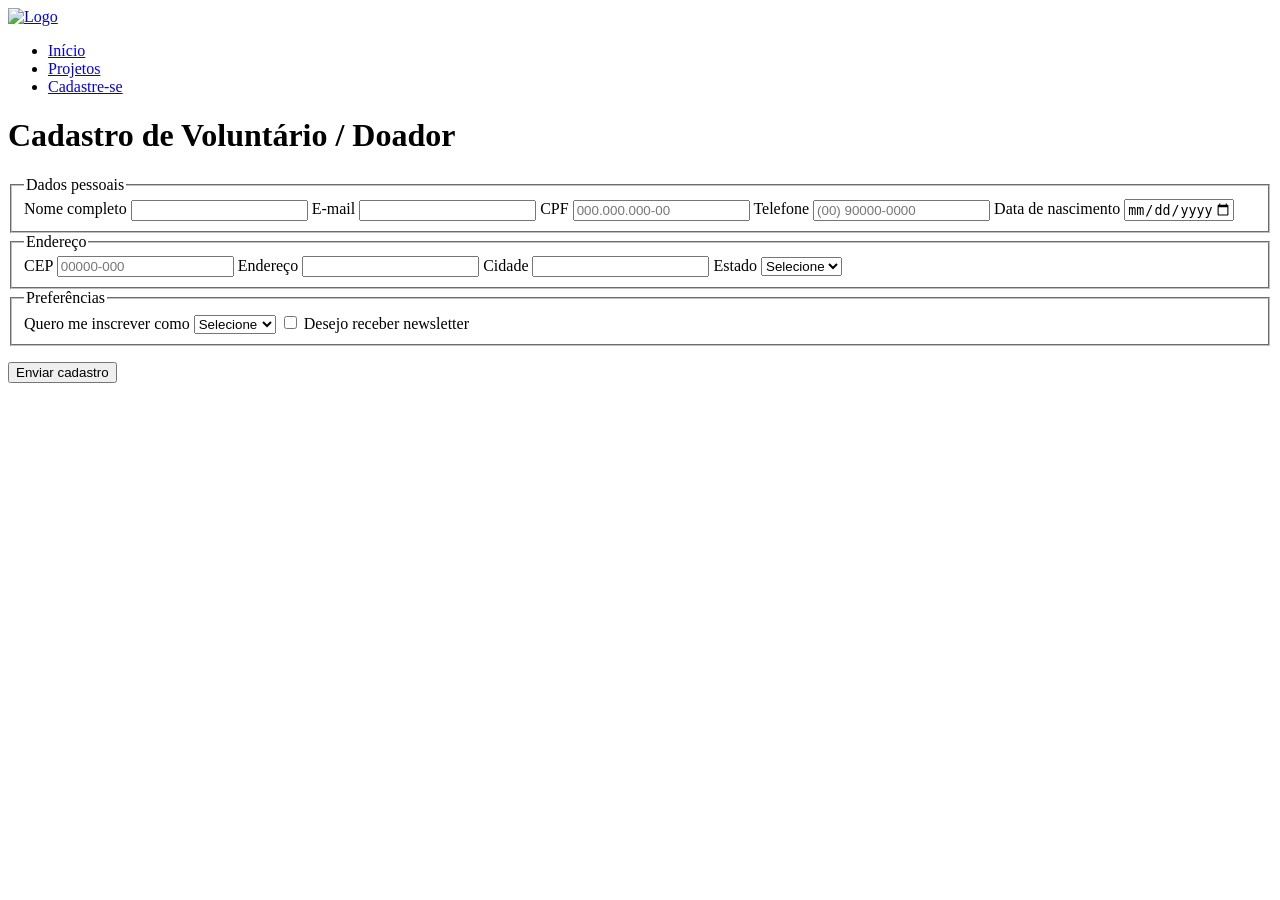
==== cadastro.html @ c8385aaa "primeiro commit" ====
<!doctype html>
<html lang="pt-BR">
<head>
  <meta charset="utf-8" />
  <meta name="viewport" content="width=device-width,initial-scale=1" />
  <title>Cadastro — ONG Exemplo</title>
  <link rel="stylesheet" href="assets/css/style.css" />
</head>
<body>
  <header class="site-header">
    <div class="container">
      <a href="index.html" class="brand"><img src="assets/img/logo.png" alt="Logo" /></a>
      <nav class="main-nav" aria-label="Menu principal">
        <ul>
          <li><a href="index.html">Início</a></li>
          <li><a href="projetos.html">Projetos</a></li>
          <li><a href="cadastro.html" aria-current="page">Cadastre-se</a></li>
        </ul>
      </nav>
    </div>
  </header>

  <main class="container" role="main">
    <h1>Cadastro de Voluntário / Doador</h1>

    <form id="cadastroForm" action="#" method="post" novalidate>
      <fieldset>
        <legend>Dados pessoais</legend>

        <label for="nome">Nome completo</label>
        <input id="nome" name="nome" type="text" required autocomplete="name" minlength="3" />

        <label for="email">E-mail</label>
        <input id="email" name="email" type="email" required autocomplete="email" />

        <label for="cpf">CPF</label>
        <input id="cpf" name="cpf" type="text" inputmode="numeric" required aria-describedby="cpfHelp" pattern="\d{3}\.\d{3}\.\d{3}-\d{2}" placeholder="000.000.000-00" />

        <label for="telefone">Telefone</label>
        <input id="telefone" name="telefone" type="tel" inputmode="tel" required placeholder="(00) 90000-0000" />

        <label for="nascimento">Data de nascimento</label>
        <input id="nascimento" name="nascimento" type="date" required max="2008-12-31" />

      </fieldset>

      <fieldset>
        <legend>Endereço</legend>

        <label for="cep">CEP</label>
        <input id="cep" name="cep" type="text" inputmode="numeric" required placeholder="00000-000" pattern="\d{5}-\d{3}" />

        <label for="endereco">Endereço</label>
        <input id="endereco" name="endereco" type="text" required />

        <label for="cidade">Cidade</label>
        <input id="cidade" name="cidade" type="text" required />

        <label for="estado">Estado</label>
        <select id="estado" name="estado" required>
          <option value="">Selecione</option>
          <option value="SP">SP</option>
          <option value="RJ">RJ</option>
          <!-- completar com UF -->
        </select>
      </fieldset>

      <fieldset>
        <legend>Preferências</legend>

        <label for="tipo">Quero me inscrever como</label>
        <select id="tipo" name="tipo" required>
          <option value="">Selecione</option>
          <option value="voluntario">Voluntário</option>
          <option value="doador">Doador</option>
          <option value="visitante">Visitante</option>
        </select>

        <label>
          <input type="checkbox" name="newsletter" /> Desejo receber newsletter
        </label>
      </fieldset>

      <p>
        <button type="submit" class="btn">Enviar cadastro</button>
      </p>
    </form>
  </main>

  <script src="assets/js/main.js" defer></script>
</body>
</html>
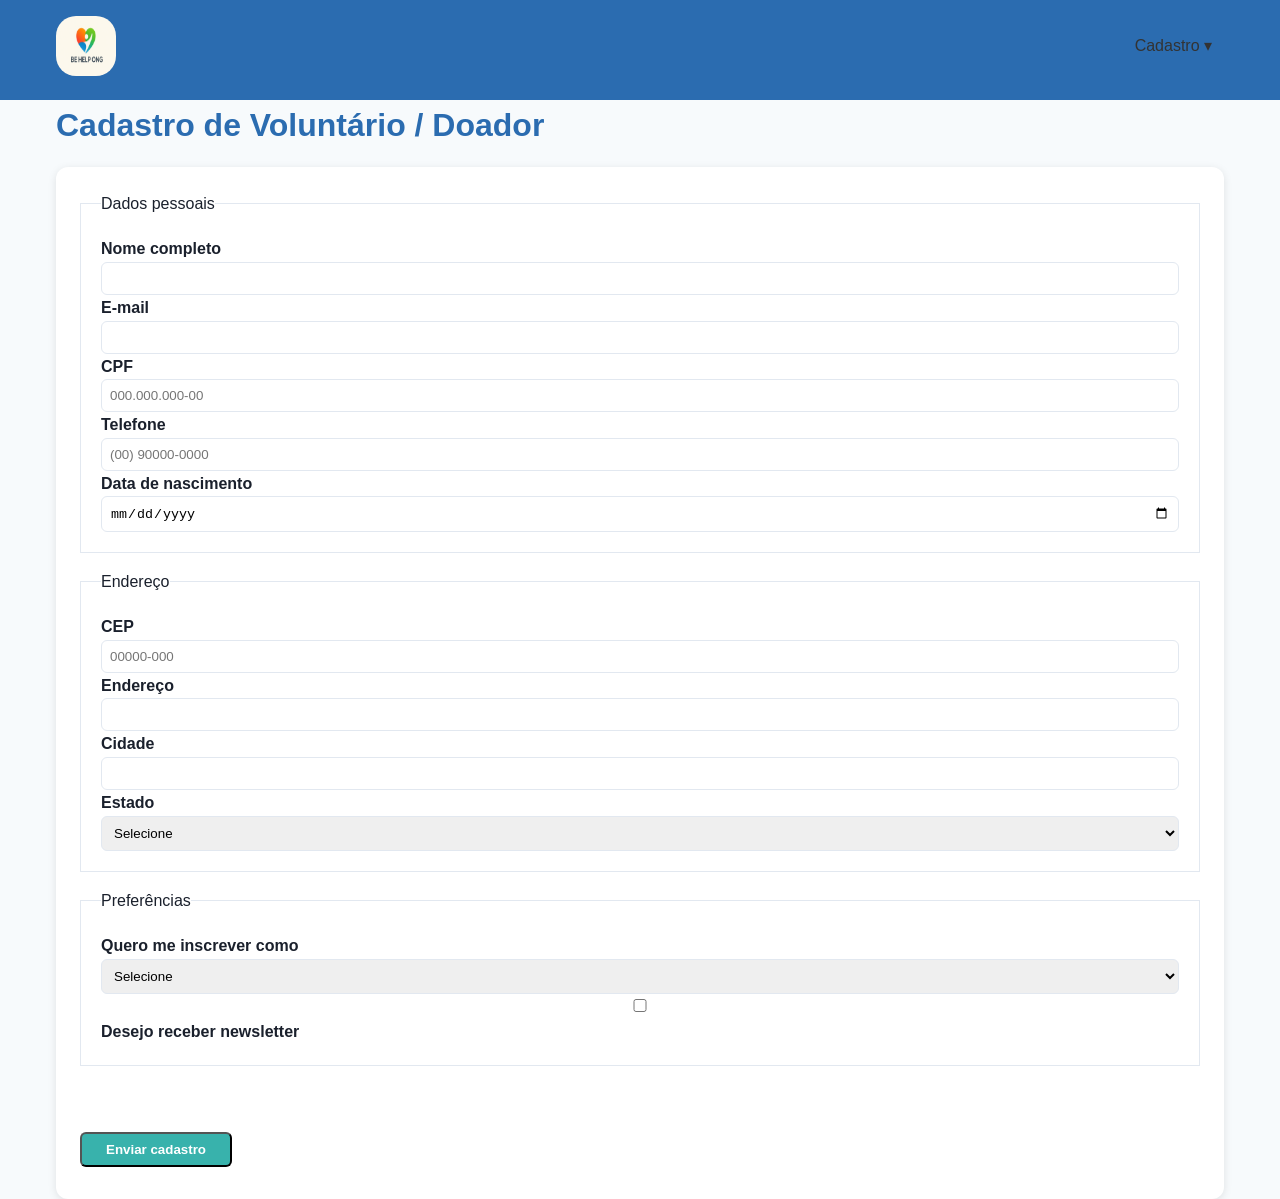
==== commit 8c778108: "atividade prática 2" ====
--- a/cadastro.html
+++ b/cadastro.html
@@ -3,20 +3,34 @@
 <head>
   <meta charset="utf-8" />
   <meta name="viewport" content="width=device-width,initial-scale=1" />
-  <title>Cadastro — ONG Exemplo</title>
+  <title>Cadastro — ONG Be Help</title>
   <link rel="stylesheet" href="assets/css/style.css" />
 </head>
 <body>
   <header class="site-header">
     <div class="container">
-      <a href="index.html" class="brand"><img src="assets/img/logo.png" alt="Logo" /></a>
-      <nav class="main-nav" aria-label="Menu principal">
-        <ul>
-          <li><a href="index.html">Início</a></li>
-          <li><a href="projetos.html">Projetos</a></li>
-          <li><a href="cadastro.html" aria-current="page">Cadastre-se</a></li>
+      <a href="index.html" class="brand"><img src="assets/images/logo.png" class="logo" alt="Logotipo ONG Be Help" /></a>
+       <button class="menu-toggle" aria-label="Abrir menu" aria-expanded="false">
+            <span class="bar"></span>
+            <span class="bar"></span>
+            <span class="bar"></span>
+         </button>
+      <nav class="main-nav" role="navigation" aria-label="Menu principal">
+        <ul class="menu">
+            
+
+            <li class="has-submenu">
+            <a href="projetos.html">Cadastro ▾</a>
+            <ul class="submenu">
+                <li><a href="index.html">Inicio</a></li>
+                <li><a href="projetos.html">Projetos</a></li>
+                
+            </ul>
+            </li>
+
+           
         </ul>
-      </nav>
+        </nav>
     </div>
   </header>
 
--- a/assets/css/style.css
+++ b/assets/css/style.css
@@ -0,0 +1,555 @@
+/* =========================================================
+   DESIGN SYSTEM — ONG BE HELP
+   ========================================================= */
+
+/*  Paleta de cores */
+:root {
+  --color-primary: #2b6cb0;
+  --color-primary-light: #4299e1;
+  --color-secondary: #38b2ac;
+  --color-accent: #f6ad55;
+  --color-danger: #e53e3e;
+  --color-success: #48bb78;
+  --color-neutral-100: #f7fafc;
+  --color-neutral-300: #e2e8f0;
+  --color-neutral-600: #718096;
+  --color-neutral-900: #1a202c;
+
+  /*  Tipografia */
+  --font-base: 'Segoe UI', Roboto, Arial, sans-serif;
+  --font-size-xs: 0.8rem;
+  --font-size-sm: 0.9rem;
+  --font-size-md: 1rem;
+  --font-size-lg: 1.4rem;
+  --font-size-xl: 2rem;
+
+  /*  Espaçamento modular (8px scale) */
+  --space-1: 8px;
+  --space-2: 16px;
+  --space-3: 24px;
+  --space-4: 32px;
+  --space-5: 48px;
+  --space-6: 64px;
+
+  /*  Grid System */
+  --container-width: 1200px;
+  --radius: 8px;
+  --shadow: 0 4px 8px rgba(0,0,0,0.1);
+}
+
+/* =========================================================
+   RESETO E BASE
+   ========================================================= */
+* {
+  margin: 0;
+  padding: 0;
+  box-sizing: border-box;
+}
+
+body {
+  font-family: var(--font-base);
+  font-size: var(--font-size-md);
+  color: var(--color-neutral-900);
+  background-color: var(--color-neutral-100);
+  line-height: 1.6;
+}
+
+.container {
+  max-width: var(--container-width);
+  margin: 0 auto;
+  padding: 0 var(--space-2);
+}
+
+/* =========================================================
+   CABEÇALHO E MENU
+   ========================================================= */
+.site-header {
+  background: var(--color-primary);
+  color: #fff;
+  padding: var(--space-2) 0;
+}
+
+.site-header .container {
+  display: flex;
+  justify-content: space-between;
+  align-items: center;
+}
+
+.main-nav ul {
+  display: flex;
+  gap: var(--space-3);
+  list-style: none;
+}
+
+.main-nav a {
+  color: #fff;
+  text-decoration: none;
+  font-weight: 600;
+  transition: color 0.3s;
+}
+
+.main-nav a:hover,
+.main-nav a[aria-current="page"] {
+  color: var(--color-accent);
+}
+
+/* =========================================================
+   HERO
+   ========================================================= */
+.hero {
+  background: var(--color-primary-light);
+  color: #fff;
+  text-align: center;
+  padding: var(--space-5) var(--space-2);
+}
+
+.hero img {
+  width: 100%;
+  max-width: 800px;
+  border-radius: 12px;
+  margin-top: var(--space-3);
+  box-shadow: 0 4px 10px rgba(0,0,0,0.3);
+}
+/* =========================================================
+   ALERTS / TOASTS
+   ========================================================= */
+
+.alert {
+  padding: var(--space-2);
+  border-radius: var(--radius);
+  margin: var(--space-2) 0;
+  font-weight: bold;
+  text-align: center;
+}
+
+.alert.success {
+  background: var(--color-success);
+  color: #fff;
+}
+
+.alert.error {
+  background: var(--color-danger);
+  color: #fff;
+}
+
+/* =========================================================
+   SEÇÕES GERAIS
+   ========================================================= */
+section {
+  margin: var(--space-5) 0;
+}
+.contact {
+    margin-top: 10px;
+}
+.img-voluntario {
+  width: 800px;
+  height: 400px;
+  margin-top: 20px;
+}
+.site-footer p {
+    color:#fff;
+  font-size: 12px;
+}
+#year2{
+    color:#fff;
+     margin-right: 10px;
+     margin-left: 2px;
+     font-size: 12px;
+}
+.logo{
+     width: 60px;
+     height: 60px;
+     border-radius: 20px;
+}
+h1, h2, h3 {
+  font-weight: 700;
+  color: var(--color-primary);
+  margin-bottom: var(--space-2);
+}
+
+p, li {
+  color: var(--color-neutral-900);
+  margin-bottom: var(--space-1);
+}
+ 
+.btn, .btn-secondary {
+  display: inline-block;
+  padding: var(--space-1) var(--space-3);
+  border-radius: 6px;
+  font-weight: bold;
+  text-decoration: none;
+  transition: 0.3s;
+  margin-top: 10px;
+}
+
+.btn {
+  background: var(--color-secondary);
+  color: #fff;
+  margin-top: 50px;
+}
+
+.btn-cadastro {
+    margin-bottom: 100px;
+    margin-left: 10px;
+}
+
+.btn:hover {
+  background: var(--color-primary);
+}
+
+.btn-secondary {
+  background: var(--color-accent);
+  color: #222;
+}
+
+.btn-secondary:hover {
+  background: var(--color-primary-light);
+  color: #fff;
+}
+.contact {
+  text-align: center;
+  padding: 3rem 1.5rem;
+  background: #f8f9fc;
+ max-width: 1000px;
+}
+
+.contact h2 {
+  font-size: 1.8rem;
+  color: #2b3a67;
+  margin-bottom: 1.5rem;
+}
+
+.contact-card {
+  display: inline-block;
+  background: #fff;
+  padding: 2rem 2.5rem;
+  border-radius: 1.5rem;
+  box-shadow: 0 4px 15px rgba(0, 0, 0, 0.1);
+   width: 100%;
+  text-align: left;
+  transition: transform 0.3s ease, box-shadow 0.3s ease;
+}
+
+.contact-card:hover {
+  transform: translateY(-5px);
+  box-shadow: 0 6px 20px rgba(0, 0, 0, 0.15);
+}
+
+.contact-card p {
+  margin: 0.8rem 0;
+  font-size: 1rem;
+  color: #333;
+}
+
+.contact-card a {
+  color: #0077b6;
+  text-decoration: none;
+  font-weight: 500;
+}
+
+.contact-card a:hover {
+  text-decoration: underline;
+}
+/* =========================================================
+   GRID DE PROJETOS
+   ========================================================= */
+.projects-grid {
+  display: grid;
+  grid-template-columns: repeat(auto-fit, minmax(300px, 1fr));
+  gap: var(--space-3);
+}
+.grid {
+  display: grid;
+  grid-template-columns: repeat(12, 1fr);
+  gap: var(--spacing-md);
+}
+
+[class*="col-"] {
+  grid-column: span 12; /* padrão para telas pequenas */
+}
+.project-card {
+  background: #fff;
+  border: 1px solid var(--color-neutral-300);
+  border-radius: 12px;
+  padding: var(--space-3);
+  box-shadow: 0 2px 6px rgba(0,0,0,0.1);
+  transition: transform 0.3s;
+}
+
+.project-card:hover {
+  transform: translateY(-4px);
+}
+
+.project-card img {
+  width: 100%;
+  border-radius: 8px;
+  margin-bottom: var(--space-2);
+}
+.main-banner{
+     width: 1200px;
+     height: 200px;
+     object-fit: cover; 
+}
+/* =========================================================
+   FORMULÁRIOS
+   ========================================================= */
+form {
+  display: grid;
+  gap: var(--space-2);
+  background: #fff;
+  padding: var(--space-3);
+  border-radius: 12px;
+  box-shadow: 0 2px 8px rgba(0,0,0,0.1);
+}
+fieldset {
+    padding: 20px;
+    border: 1px solid var(--color-neutral-300);
+}
+label {
+  font-weight: 600;
+  margin-top: var(--space-1);
+}
+
+input, select {
+  padding: var(--space-1);
+  border: 1px solid var(--color-neutral-300);
+  border-radius: 6px;
+  width: 100%;
+}
+
+input:focus, select:focus {
+  outline: 2px solid var(--color-primary-light);
+}
+
+button.btn {
+  width: fit-content;
+}
+
+/* =========================================================
+   FOOTER
+   ========================================================= */
+.site-footer {
+  background: var(--color-neutral-900);
+  color: #fff;
+  text-align: center;
+  padding: var(--space-3);
+  margin-top: var(--space-5);
+}
+
+/* =========================================================
+   RESPONSIVIDADE
+   ========================================================= */
+@media (max-width: 1024px) {
+  .hero {
+    padding: var(--space-4);
+  }
+  .img-voluntario{
+    width: 100%;
+    height: auto;
+    margin-top: 20px;
+  }
+}
+
+@media (max-width: 768px) {
+  .main-nav ul {
+    flex-direction: column;
+    background: var(--color-primary);
+    text-align: center;
+  }
+  .img-voluntario{
+    width: 100%;
+    height: auto;
+    margin-top: 20px;
+  }
+
+  .container {
+    padding: 0 var(--space-1);
+  }
+}
+
+@media (max-width: 480px) {
+  h1 {
+    font-size: var(--font-size-lg);
+  }
+
+  .hero img {
+    max-width: 100%;
+  }
+}
+
+/* =========================================================
+   MENU HAMBÚRGUER RESPONSIVO
+   ========================================================= */
+
+.menu-toggle {
+  display: none;
+  flex-direction: column;
+  justify-content: center;
+  gap: 5px;
+  width: 32px;
+  height: 32px;
+  background: none;
+  border: none;
+  cursor: pointer;
+  margin-left: 50px;
+}
+
+.menu-toggle .bar {
+  height: 3px;
+  width: 100%;
+  background: #fff;
+  border-radius: 3px;
+  transition: 0.3s;
+}
+
+/* Estado ativo (menu aberto) */
+.menu-toggle.active .bar:nth-child(1) {
+  transform: rotate(45deg) translateY(8px);
+}
+
+.menu-toggle.active .bar:nth-child(2) {
+  opacity: 0;
+}
+
+.menu-toggle.active .bar:nth-child(3) {
+  transform: rotate(-45deg) translateY(-8px);
+}
+
+/* Menu padrão desktop */
+.main-nav {
+  display: flex;
+}
+
+
+/* Menu mobile fechado */
+@media (max-width: 768px) {
+  .menu-toggle {
+    display: flex;
+  }
+
+  .main-nav {
+    position: absolute;
+    top: 70px;
+    right: 0;
+    background: var(--color-primary);
+    width: 100%;
+    flex-direction: column;
+    align-items: center;
+    gap: var(--space-2);
+    padding: var(--space-3) 0;
+    transform: translateY(-100%);
+    opacity: 0;
+    pointer-events: none;
+    transition: 0.4s ease;
+  }
+
+  .main-nav.open {
+    transform: translateY(0);
+    opacity: 1;
+    pointer-events: auto;
+  }
+
+  .main-nav a {
+    font-size: var(--font-size-lg);
+  }
+}
+@media (max-width: 1200px) { }
+@media (max-width: 360px)  {  }
+
+ 
+ /* =========================================================
+    Dropdown Menu
+   ========================================================= */
+  /* ====== SUBMENU (INATIVO POR PADRÃO) ====== */
+.submenu {
+  position: absolute;
+  top: 100%;
+  left: 0;
+  min-width: 180px;
+  background: #fff;
+  border: 1px solid var(--color-border, #ddd);
+  border-radius: 6px;
+  box-shadow: 0 4px 10px rgba(0, 0, 0, 0.08);
+  list-style: none;
+  padding: 8px 0;
+  margin: 0;
+  display: none; /* 🔒 Inativo inicialmente */
+  opacity: 0;
+  visibility: hidden;
+  transform: translateY(10px);
+  transition: all 0.25s ease;
+  z-index: 10;
+}
+
+ 
+.has-submenu:hover > .submenu,
+.has-submenu.active > .submenu {
+  display: block;
+  opacity: 1;
+  visibility: visible;
+  transform: translateY(0);
+}
+ 
+.submenu li a {
+  padding: 8px 16px;
+  color: var(--color-dark, #333);
+  white-space: nowrap;
+}
+
+.submenu li a:hover {
+  background: var(--color-primary, #007BFF);
+  color: #fff !important;
+}
+
+/* ====== RESPONSIVO ====== */
+@media (max-width: 768px) {
+  .main-nav ul.menu {
+    flex-direction: column;
+    align-items: flex-start;
+  }
+
+  .submenu {
+    position: relative;
+    box-shadow: none;
+    border: none;
+    background: transparent;
+    transform: none;
+  }
+
+  .submenu li a {
+    padding-left: 24px;
+  }
+}
+
+   /* ====== MENU PRINCIPAL ====== */
+.main-nav {
+  position: relative;
+}
+
+.main-nav ul.menu {
+  list-style: none;
+  margin: 0;
+  padding: 0;
+  display: flex;
+  gap: var(--spacing-md, 16px);
+  align-items: center;
+}
+
+.main-nav ul.menu li {
+  position: relative;
+}
+
+.main-nav ul.menu a {
+  text-decoration: none;
+  color: var(--color-dark, #333);
+  font-weight: 500;
+  padding: 8px 12px;
+  display: block;
+  transition: color 0.3s ease;
+}
+
+.main-nav ul.menu a:hover {
+  color: var(--color-primary, #007BFF);
+}
+
+ 
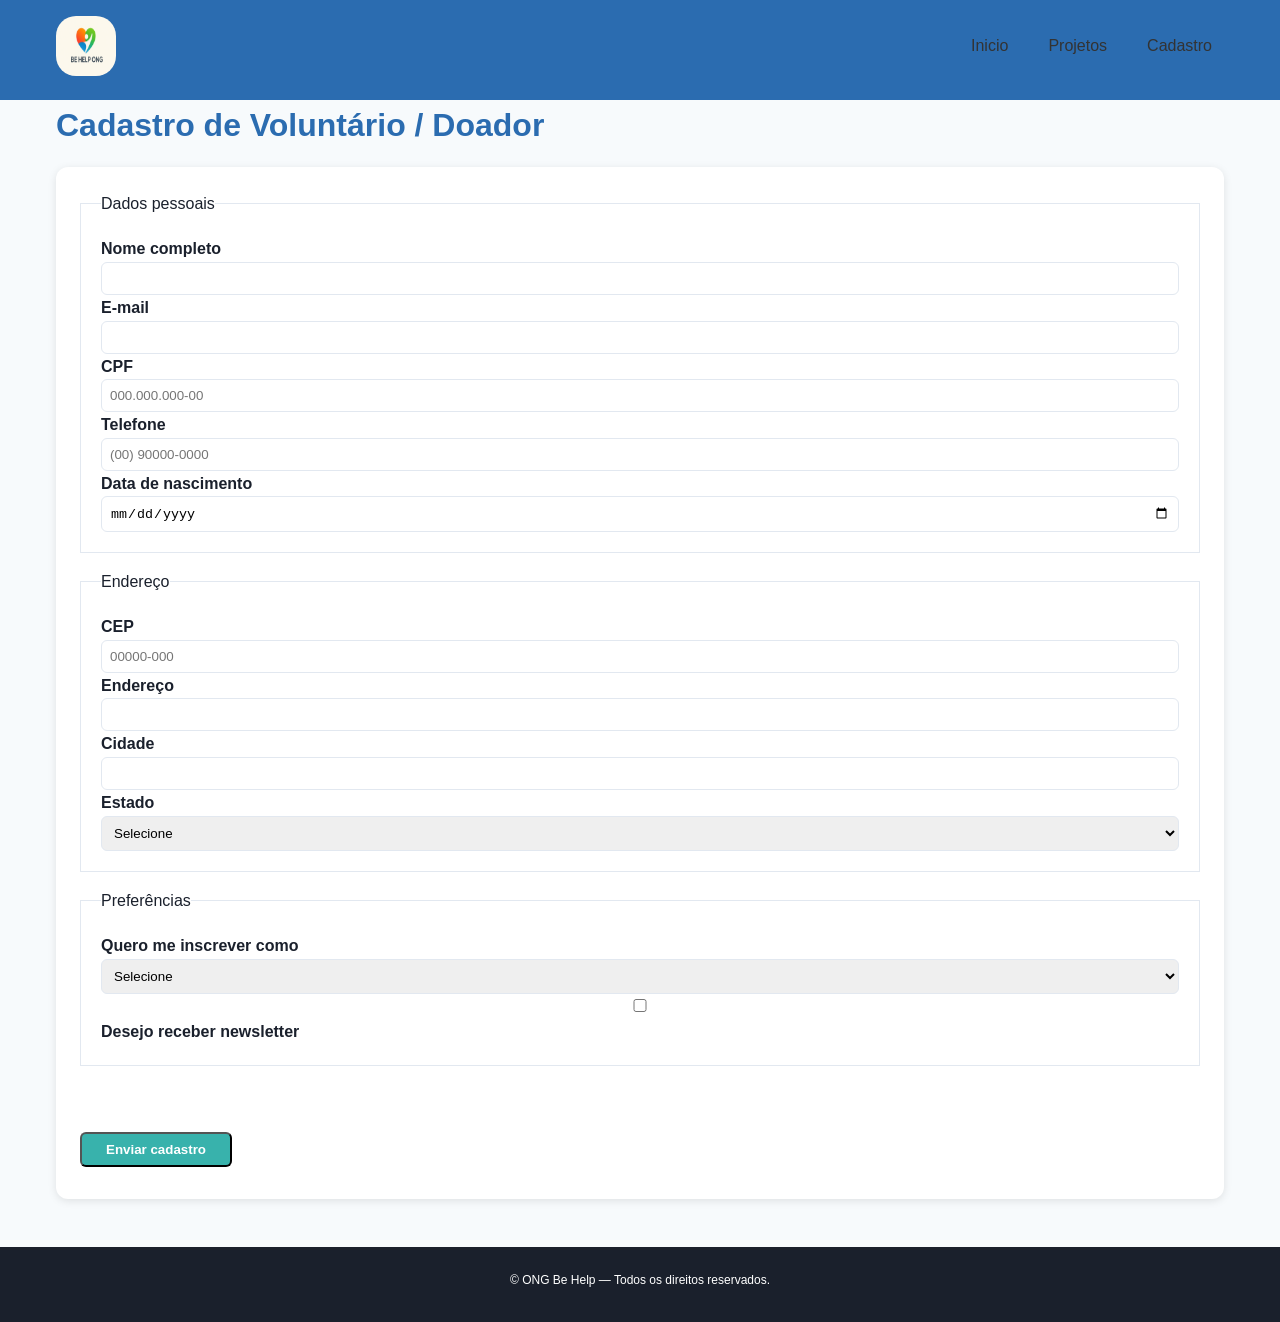
==== commit a7e58c99: "atividade 3 inclusão do js e melhorias" ====
--- a/cadastro.html
+++ b/cadastro.html
@@ -7,32 +7,33 @@
   <link rel="stylesheet" href="assets/css/style.css" />
 </head>
 <body>
-  <header class="site-header">
-    <div class="container">
-      <a href="index.html" class="brand"><img src="assets/images/logo.png" class="logo" alt="Logotipo ONG Be Help" /></a>
-       <button class="menu-toggle" aria-label="Abrir menu" aria-expanded="false">
-            <span class="bar"></span>
-            <span class="bar"></span>
-            <span class="bar"></span>
-         </button>
-      <nav class="main-nav" role="navigation" aria-label="Menu principal">
-        <ul class="menu">
-            
+ <header class="site-header" role="banner">
+  <div class="container header-container">
+    <a href="index.html" class="brand" aria-label="Início - ONG Be Help">
+      <img src="assets/images/logo.png" class="logo" alt="Logotipo ONG Be Help" />
+    </a>
 
-            <li class="has-submenu">
-            <a href="projetos.html">Cadastro ▾</a>
-            <ul class="submenu">
-                <li><a href="index.html">Inicio</a></li>
-                <li><a href="projetos.html">Projetos</a></li>
-                
-            </ul>
-            </li>
+    <button class="menu-toggle" aria-label="Abrir menu" aria-expanded="false">
+      <span class="bar"></span>
+      <span class="bar"></span>
+      <span class="bar"></span>
+    </button>
 
+    <nav class="main-nav" role="navigation" aria-label="Menu principal">
+      <ul class="menu">
+        <li class="has-submenu">
+          
+          <ul class="submenu">
            
-        </ul>
-        </nav>
-    </div>
-  </header>
+          </ul>
+        </li>
+           <li><a href="index.html">Inicio</a></li>
+            <li><a href="projetos.html">Projetos</a></li>
+            <li><a href="cadastro.html">Cadastro</a></li>
+      </ul>
+    </nav>
+  </div>
+</header>
 
   <main class="container" role="main">
     <h1>Cadastro de Voluntário / Doador</h1>
@@ -48,21 +49,22 @@
         <input id="email" name="email" type="email" required autocomplete="email" />
 
         <label for="cpf">CPF</label>
-        <input id="cpf" name="cpf" type="text" inputmode="numeric" required aria-describedby="cpfHelp" pattern="\d{3}\.\d{3}\.\d{3}-\d{2}" placeholder="000.000.000-00" />
+        <input id="cpf" name="cpf" type="text" inputmode="numeric" required aria-describedby="cpfHelp"
+          pattern="\d{3}\.\d{3}\.\d{3}-\d{2}" placeholder="000.000.000-00" />
 
         <label for="telefone">Telefone</label>
         <input id="telefone" name="telefone" type="tel" inputmode="tel" required placeholder="(00) 90000-0000" />
 
         <label for="nascimento">Data de nascimento</label>
         <input id="nascimento" name="nascimento" type="date" required max="2008-12-31" />
-
       </fieldset>
 
       <fieldset>
         <legend>Endereço</legend>
 
         <label for="cep">CEP</label>
-        <input id="cep" name="cep" type="text" inputmode="numeric" required placeholder="00000-000" pattern="\d{5}-\d{3}" />
+        <input id="cep" name="cep" type="text" inputmode="numeric" required placeholder="00000-000"
+          pattern="\d{5}-\d{3}" />
 
         <label for="endereco">Endereço</label>
         <input id="endereco" name="endereco" type="text" required />
@@ -75,7 +77,9 @@
           <option value="">Selecione</option>
           <option value="SP">SP</option>
           <option value="RJ">RJ</option>
-          <!-- completar com UF -->
+          <option value="MG">MG</option>
+          <option value="BA">BA</option>
+          <option value="RS">RS</option>
         </select>
       </fieldset>
 
@@ -95,12 +99,16 @@
         </label>
       </fieldset>
 
-      <p>
-        <button type="submit" class="btn">Enviar cadastro</button>
-      </p>
+      <p><button type="submit" class="btn">Enviar cadastro</button></p>
     </form>
   </main>
 
-  <script src="assets/js/main.js" defer></script>
+  <footer class="site-footer">
+    <div class="container">
+      <p>&copy; <span id="year"></span> ONG Be Help — Todos os direitos reservados.</p>
+    </div>
+  </footer>
+
+  <script src="assets/js/main.js"></script>
 </body>
-</html>+</html>
--- a/assets/css/style.css
+++ b/assets/css/style.css
@@ -138,6 +138,12 @@
 section {
   margin: var(--space-5) 0;
 }
+.error-msg {
+  font-size: 0.85rem;
+  color: red;
+  margin-left: 4px;
+}
+
 .contact {
     margin-top: 10px;
 }
@@ -484,19 +490,13 @@
  
 .has-submenu:hover > .submenu,
 .has-submenu.active > .submenu {
-  display: block;
+
   opacity: 1;
   visibility: visible;
   transform: translateY(0);
 }
  
-.submenu li a {
-  padding: 8px 16px;
-  color: var(--color-dark, #333);
-  white-space: nowrap;
-}
-
-.submenu li a:hover {
+.menu li a:hover {
   background: var(--color-primary, #007BFF);
   color: #fff !important;
 }
@@ -553,3 +553,125 @@
 }
 
  
+/* Esconde o menu por padrão em telas pequenas */
+.main-nav {
+  display: none;
+}
+
+/* Mostra quando a classe "open" estiver presente */
+.main-nav.open {
+  display: block;
+}
+
+/* Botão hambúrguer animado */
+.menu-toggle.active .bar:nth-child(1) {
+  transform: rotate(45deg) translate(5px, 5px);
+}
+.menu-toggle.active .bar:nth-child(2) {
+  opacity: 0;
+}
+.menu-toggle.active .bar:nth-child(3) {
+  transform: rotate(-45deg) translate(5px, -5px);
+}
+
+/* Ajuste de responsividade (opcional) */
+@media (min-width: 768px) {
+  .main-nav {
+    display: block !important;
+  }
+  .menu-toggle {
+    display: none;
+  }
+}
+
+/* Container do cabeçalho */
+.header-container {
+  display: flex;
+  justify-content: space-between;
+  align-items: center;
+}
+
+/* Menu hambúrguer */
+.menu-toggle {
+  display: block;
+  background: none;
+  border: none;
+  cursor: pointer;
+}
+
+.menu-toggle .bar {
+  display: block;
+  width: 25px;
+  height: 3px;
+  margin: 5px 0;
+  background-color: #333;
+  transition: all 0.3s ease;
+}
+
+/* Nav padrão mobile */
+.main-nav {
+  display: none;
+}
+
+/* Menu aberto (quando clicar no hambúrguer) */
+.main-nav.open {
+  display: block;
+}
+
+/* Dropdown submenu */
+.has-submenu {
+  position: relative;
+}
+.has-submenu .submenu {
+  display: none;
+  position: absolute;
+  top: 100%;
+  left: 0;
+  background: #fff;
+  padding: 0.5em 0;
+  box-shadow: 0 2px 6px rgba(0,0,0,0.2);
+  list-style: none;
+}
+.has-submenu:hover .submenu {
+
+}
+.submenu li a {
+ 
+  padding: 0.5em 1em;
+  color: #333;
+  text-decoration: none;
+}
+.submenu li a:hover {
+  background-color: #f0f0f0;
+}
+
+/* Desktop */
+@media (min-width: 768px) {
+  .menu-toggle {
+    display: none;
+  }
+
+  .main-nav {
+    display: block !important;
+  }
+
+  .menu {
+    display: flex;
+    gap: 1.5em;
+    align-items: center;
+    list-style: none;
+    margin: 0;
+    padding: 0;
+  }
+
+  .menu li {
+    position: relative;
+  }
+
+  .menu a {
+    text-decoration: none;
+    color: #333;
+    padding: 0.5em 0;
+    display: block;
+  }
+}
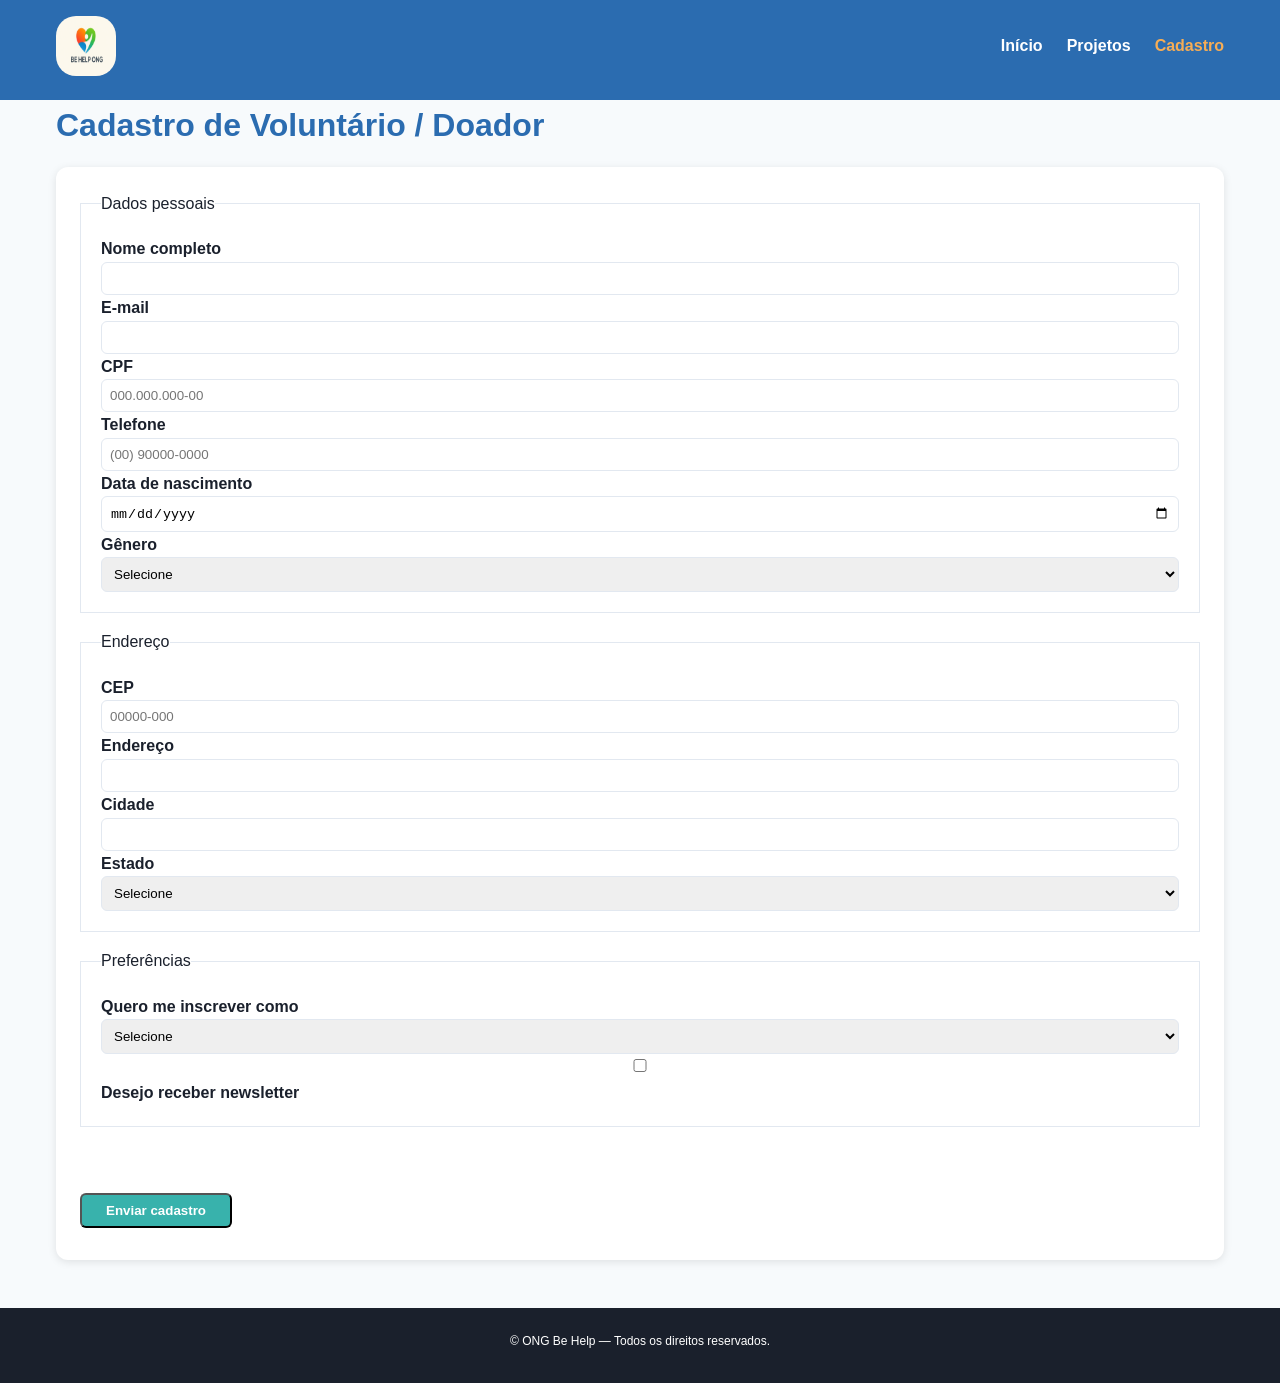
==== commit 566d2216: "atividade 4" ====
--- a/cadastro.html
+++ b/cadastro.html
@@ -7,13 +7,13 @@
   <link rel="stylesheet" href="assets/css/style.css" />
 </head>
 <body>
- <header class="site-header" role="banner">
+<header class="site-header" role="banner">
   <div class="container header-container">
     <a href="index.html" class="brand" aria-label="Início - ONG Be Help">
       <img src="assets/images/logo.png" class="logo" alt="Logotipo ONG Be Help" />
     </a>
 
-    <button class="menu-toggle" aria-label="Abrir menu" aria-expanded="false">
+    <button class="menu-toggle" aria-label="Abrir menu" aria-expanded="false" type="button">
       <span class="bar"></span>
       <span class="bar"></span>
       <span class="bar"></span>
@@ -21,94 +21,98 @@
 
     <nav class="main-nav" role="navigation" aria-label="Menu principal">
       <ul class="menu">
-        <li class="has-submenu">
-          
-          <ul class="submenu">
-           
-          </ul>
-        </li>
-           <li><a href="index.html">Inicio</a></li>
-            <li><a href="projetos.html">Projetos</a></li>
-            <li><a href="cadastro.html">Cadastro</a></li>
+        <li><a href="index.html">Início</a></li>
+        <li><a href="projetos.html">Projetos</a></li>
+        <li><a href="cadastro.html" aria-current="page">Cadastro</a></li>
       </ul>
     </nav>
   </div>
 </header>
 
-  <main class="container" role="main">
-    <h1>Cadastro de Voluntário / Doador</h1>
+<main class="container" role="main">
+  <h1>Cadastro de Voluntário / Doador</h1>
 
-    <form id="cadastroForm" action="#" method="post" novalidate>
-      <fieldset>
-        <legend>Dados pessoais</legend>
+  <form id="cadastroForm" action="#" method="post" novalidate>
+<fieldset>
+  <legend>Dados pessoais</legend>
 
-        <label for="nome">Nome completo</label>
-        <input id="nome" name="nome" type="text" required autocomplete="name" minlength="3" />
+  <label for="nome">Nome completo</label>
+  <input id="nome" name="nome" type="text" required autocomplete="name" minlength="3" />
 
-        <label for="email">E-mail</label>
-        <input id="email" name="email" type="email" required autocomplete="email" />
+  <label for="email">E-mail</label>
+  <input id="email" name="email" type="email" required autocomplete="email" />
 
-        <label for="cpf">CPF</label>
-        <input id="cpf" name="cpf" type="text" inputmode="numeric" required aria-describedby="cpfHelp"
-          pattern="\d{3}\.\d{3}\.\d{3}-\d{2}" placeholder="000.000.000-00" />
+  <label for="cpf">CPF</label>
+  <input id="cpf" name="cpf" type="text" inputmode="numeric" required aria-describedby="cpfHelp"
+    pattern="\d{3}\.\d{3}\.\d{3}-\d{2}" placeholder="000.000.000-00" />
 
-        <label for="telefone">Telefone</label>
-        <input id="telefone" name="telefone" type="tel" inputmode="tel" required placeholder="(00) 90000-0000" />
+  <label for="telefone">Telefone</label>
+  <input id="telefone" name="telefone" type="tel" inputmode="tel" required placeholder="(00) 90000-0000" />
 
-        <label for="nascimento">Data de nascimento</label>
-        <input id="nascimento" name="nascimento" type="date" required max="2008-12-31" />
-      </fieldset>
+  <label for="nascimento">Data de nascimento</label>
+  <input id="nascimento" name="nascimento" type="date" required max="2008-12-31" />
 
-      <fieldset>
-        <legend>Endereço</legend>
+  <label for="genero">Gênero</label>
+  <select id="genero" name="genero" required>
+    <option value="">Selecione</option>
+    <option value="masculino">Masculino</option>
+    <option value="feminino">Feminino</option>
+    <option value="outro">Outro</option>
+    <option value="nao_informar">Prefiro não informar</option>
+  </select>
+</fieldset>
 
-        <label for="cep">CEP</label>
-        <input id="cep" name="cep" type="text" inputmode="numeric" required placeholder="00000-000"
-          pattern="\d{5}-\d{3}" />
 
-        <label for="endereco">Endereço</label>
-        <input id="endereco" name="endereco" type="text" required />
+    <fieldset>
+      <legend>Endereço</legend>
 
-        <label for="cidade">Cidade</label>
-        <input id="cidade" name="cidade" type="text" required />
+      <label for="cep">CEP</label>
+      <input id="cep" name="cep" type="text" inputmode="numeric" required placeholder="00000-000"
+        pattern="\d{5}-\d{3}" />
 
-        <label for="estado">Estado</label>
-        <select id="estado" name="estado" required>
-          <option value="">Selecione</option>
-          <option value="SP">SP</option>
-          <option value="RJ">RJ</option>
-          <option value="MG">MG</option>
-          <option value="BA">BA</option>
-          <option value="RS">RS</option>
-        </select>
-      </fieldset>
+      <label for="endereco">Endereço</label>
+      <input id="endereco" name="endereco" type="text" required />
 
-      <fieldset>
-        <legend>Preferências</legend>
+      <label for="cidade">Cidade</label>
+      <input id="cidade" name="cidade" type="text" required />
 
-        <label for="tipo">Quero me inscrever como</label>
-        <select id="tipo" name="tipo" required>
-          <option value="">Selecione</option>
-          <option value="voluntario">Voluntário</option>
-          <option value="doador">Doador</option>
-          <option value="visitante">Visitante</option>
-        </select>
+      <label for="estado">Estado</label>
+      <select id="estado" name="estado" required>
+        <option value="">Selecione</option>
+        <option value="SP">SP</option>
+        <option value="RJ">RJ</option>
+        <option value="MG">MG</option>
+        <option value="BA">BA</option>
+        <option value="RS">RS</option>
+      </select>
+    </fieldset>
 
-        <label>
-          <input type="checkbox" name="newsletter" /> Desejo receber newsletter
-        </label>
-      </fieldset>
+    <fieldset>
+      <legend>Preferências</legend>
 
-      <p><button type="submit" class="btn">Enviar cadastro</button></p>
-    </form>
-  </main>
+      <label for="tipo">Quero me inscrever como</label>
+      <select id="tipo" name="tipo" required>
+        <option value="">Selecione</option>
+        <option value="voluntario">Voluntário</option>
+        <option value="doador">Doador</option>
+        <option value="visitante">Visitante</option>
+      </select>
 
-  <footer class="site-footer">
-    <div class="container">
-      <p>&copy; <span id="year"></span> ONG Be Help — Todos os direitos reservados.</p>
-    </div>
-  </footer>
+      <label>
+        <input type="checkbox" name="newsletter" /> Desejo receber newsletter
+      </label>
+    </fieldset>
 
-  <script src="assets/js/main.js"></script>
+    <p><button type="submit" class="btn">Enviar cadastro</button></p>
+  </form>
+</main>
+
+<footer class="site-footer" role="contentinfo">
+  <div class="container">
+    <p>&copy; <span id="year"></span> ONG Be Help — Todos os direitos reservados.</p>
+  </div>
+</footer>
+
+<script src="assets/js/main.js"></script>
 </body>
 </html>
--- a/assets/css/style.css
+++ b/assets/css/style.css
@@ -1,7 +1,6 @@
 /* =========================================================
    DESIGN SYSTEM — ONG BE HELP
    ========================================================= */
-
 /*  Paleta de cores */
 :root {
   --color-primary: #2b6cb0;
@@ -36,7 +35,6 @@
   --radius: 8px;
   --shadow: 0 4px 8px rgba(0,0,0,0.1);
 }
-
 /* =========================================================
    RESETO E BASE
    ========================================================= */
@@ -45,7 +43,6 @@
   padding: 0;
   box-sizing: border-box;
 }
-
 body {
   font-family: var(--font-base);
   font-size: var(--font-size-md);
@@ -53,13 +50,11 @@
   background-color: var(--color-neutral-100);
   line-height: 1.6;
 }
-
 .container {
   max-width: var(--container-width);
   margin: 0 auto;
   padding: 0 var(--space-2);
 }
-
 /* =========================================================
    CABEÇALHO E MENU
    ========================================================= */
@@ -68,19 +63,16 @@
   color: #fff;
   padding: var(--space-2) 0;
 }
-
 .site-header .container {
   display: flex;
   justify-content: space-between;
   align-items: center;
 }
-
 .main-nav ul {
   display: flex;
   gap: var(--space-3);
   list-style: none;
 }
-
 .main-nav a {
   color: #fff;
   text-decoration: none;
@@ -143,7 +135,6 @@
   color: red;
   margin-left: 4px;
 }
-
 .contact {
     margin-top: 10px;
 }
@@ -386,7 +377,6 @@
 /* =========================================================
    MENU HAMBÚRGUER RESPONSIVO
    ========================================================= */
-
 .menu-toggle {
   display: none;
   flex-direction: column;
@@ -425,7 +415,6 @@
 .main-nav {
   display: flex;
 }
-
 
 /* Menu mobile fechado */
 @media (max-width: 768px) {
@@ -459,219 +448,20 @@
     font-size: var(--font-size-lg);
   }
 }
-@media (max-width: 1200px) { }
-@media (max-width: 360px)  {  }
-
- 
- /* =========================================================
-    Dropdown Menu
-   ========================================================= */
-  /* ====== SUBMENU (INATIVO POR PADRÃO) ====== */
-.submenu {
-  position: absolute;
-  top: 100%;
-  left: 0;
-  min-width: 180px;
-  background: #fff;
-  border: 1px solid var(--color-border, #ddd);
-  border-radius: 6px;
-  box-shadow: 0 4px 10px rgba(0, 0, 0, 0.08);
-  list-style: none;
-  padding: 8px 0;
-  margin: 0;
-  display: none; /* 🔒 Inativo inicialmente */
-  opacity: 0;
-  visibility: hidden;
-  transform: translateY(10px);
-  transition: all 0.25s ease;
-  z-index: 10;
-}
-
- 
-.has-submenu:hover > .submenu,
-.has-submenu.active > .submenu {
-
-  opacity: 1;
-  visibility: visible;
-  transform: translateY(0);
-}
- 
-.menu li a:hover {
-  background: var(--color-primary, #007BFF);
-  color: #fff !important;
-}
-
-/* ====== RESPONSIVO ====== */
-@media (max-width: 768px) {
-  .main-nav ul.menu {
-    flex-direction: column;
-    align-items: flex-start;
-  }
-
-  .submenu {
-    position: relative;
-    box-shadow: none;
-    border: none;
-    background: transparent;
-    transform: none;
-  }
-
-  .submenu li a {
-    padding-left: 24px;
-  }
-}
-
-   /* ====== MENU PRINCIPAL ====== */
-.main-nav {
-  position: relative;
-}
-
-.main-nav ul.menu {
-  list-style: none;
-  margin: 0;
-  padding: 0;
-  display: flex;
-  gap: var(--spacing-md, 16px);
-  align-items: center;
-}
-
-.main-nav ul.menu li {
-  position: relative;
-}
-
-.main-nav ul.menu a {
-  text-decoration: none;
-  color: var(--color-dark, #333);
-  font-weight: 500;
-  padding: 8px 12px;
-  display: block;
-  transition: color 0.3s ease;
-}
-
-.main-nav ul.menu a:hover {
-  color: var(--color-primary, #007BFF);
-}
-
- 
-/* Esconde o menu por padrão em telas pequenas */
-.main-nav {
-  display: none;
-}
-
-/* Mostra quando a classe "open" estiver presente */
-.main-nav.open {
-  display: block;
-}
-
-/* Botão hambúrguer animado */
-.menu-toggle.active .bar:nth-child(1) {
-  transform: rotate(45deg) translate(5px, 5px);
-}
-.menu-toggle.active .bar:nth-child(2) {
-  opacity: 0;
-}
-.menu-toggle.active .bar:nth-child(3) {
-  transform: rotate(-45deg) translate(5px, -5px);
-}
-
-/* Ajuste de responsividade (opcional) */
-@media (min-width: 768px) {
-  .main-nav {
-    display: block !important;
-  }
-  .menu-toggle {
-    display: none;
-  }
-}
-
-/* Container do cabeçalho */
-.header-container {
-  display: flex;
-  justify-content: space-between;
-  align-items: center;
-}
-
-/* Menu hambúrguer */
-.menu-toggle {
-  display: block;
-  background: none;
-  border: none;
-  cursor: pointer;
-}
-
-.menu-toggle .bar {
-  display: block;
-  width: 25px;
-  height: 3px;
-  margin: 5px 0;
-  background-color: #333;
-  transition: all 0.3s ease;
-}
-
-/* Nav padrão mobile */
-.main-nav {
-  display: none;
-}
-
-/* Menu aberto (quando clicar no hambúrguer) */
-.main-nav.open {
-  display: block;
-}
-
-/* Dropdown submenu */
-.has-submenu {
-  position: relative;
-}
-.has-submenu .submenu {
-  display: none;
-  position: absolute;
-  top: 100%;
-  left: 0;
-  background: #fff;
-  padding: 0.5em 0;
-  box-shadow: 0 2px 6px rgba(0,0,0,0.2);
-  list-style: none;
-}
-.has-submenu:hover .submenu {
-
-}
-.submenu li a {
- 
-  padding: 0.5em 1em;
-  color: #333;
-  text-decoration: none;
-}
-.submenu li a:hover {
-  background-color: #f0f0f0;
-}
-
-/* Desktop */
-@media (min-width: 768px) {
-  .menu-toggle {
-    display: none;
-  }
-
-  .main-nav {
-    display: block !important;
-  }
-
-  .menu {
-    display: flex;
-    gap: 1.5em;
-    align-items: center;
-    list-style: none;
-    margin: 0;
-    padding: 0;
-  }
-
-  .menu li {
-    position: relative;
-  }
-
-  .menu a {
-    text-decoration: none;
-    color: #333;
-    padding: 0.5em 0;
-    display: block;
-  }
-}+
+/* =========================================================
+   ACESSIBILIDADE WCAG 2.1
+   ========================================================= */
+a:focus, button:focus, input:focus, select:focus {
+  outline: 3px solid var(--color-accent);
+  outline-offset: 2px;
+}
+.main-nav a:focus {
+  background-color: var(--color-primary-light);
+  color: #fff;
+}
+.contact-card:focus-within,
+.project-card:focus-within {
+  transform: translateY(-4px);
+  box-shadow: 0 6px 20px rgba(0, 0, 0, 0.15);
+}
